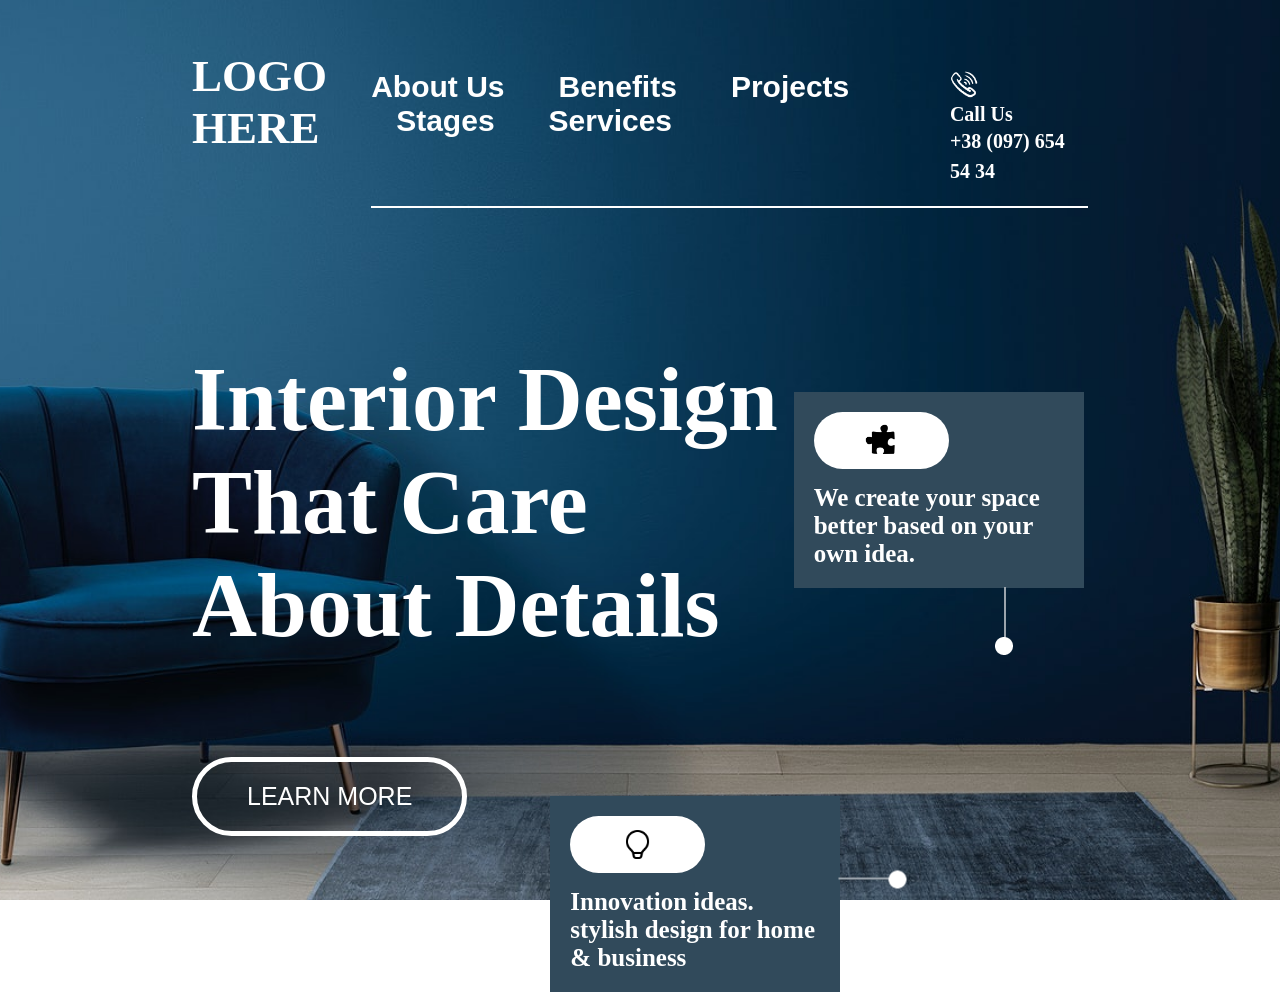
==== project-10/index.html @ d9344a89 "HTML and CSS" ====
<!DOCTYPE html>
<html lang="en">
  <head>
    <meta charset="UTF-8" />
    <meta http-equiv="X-UA-Compatible" content="IE=edge" />
    <meta name="viewport" content="width=device-width, initial-scale=1.0" />
    <title>Project 10 | MCS</title>
    <link rel="stylesheet" href="css/style.css" />
  </head>
  <body>
    <div class="container">
      <nav class="nav-bar">
        <div class="logo">
          <h1>LOGO HERE</h1>
        </div>
        <div class="line">
          <ul class="item-lists">
            <li class="item-list">About Us</li>
            <li class="item-list">Benefits</li>
            <li class="item-list">Projects</li>
            <li class="item-list">Stages</li>
            <li class="item-list">Services</li>
          </ul>
          <div class="call-detail">
            <div>
              <img
                src="images/callus.png"
                width="28px"
                height="28px"
                alt="Phone Call"
              />
            </div>
            <div>
              <p>Call Us</p>
              <a href="#">+38 (097) 654 54 34</a>
            </div>
          </div>
        </div>
      </nav>

      <main class="main-section">
        <div class="left-section">
          <h1>Interior design that care about details</h1>
          <button>learn more</button>
        </div>
        <div class="right-section">
          <div class="card">
            <img src="images/puzzle.png" alt="Phone Call" />
            <p>We create your space better based on your own idea.</p>
          </div>
          <div class="card">
            <img src="images/light.png" alt="Phone Call" />
            <p>Innovation ideas. stylish design for home & business</p>
          </div>
        </div>
      </main>
    </div>
  </body>
</html>
---- project-10/css/style.css ----
* {
  margin: 0;
  padding: 0;
  outline: 0;
}
body {
  background: url(../images/bg.jpg) no-repeat center center fixed;
  background-size: cover;
  color: #fff;
}
nav.nav-bar {
  /* display: flex;
  flex-direction: row;
  justify-content: space-around;
  align-items: center; */
  display: grid;
  grid-template-columns: 0.5fr 2fr;
  margin: 50px 15%;
}
.line {
  border-bottom: 2px solid #fff;
  padding: 20px 0;
  display: flex;
  justify-content: space-between;
}
nav .logo h1 {
  font-size: 45px;
}
ul.item-lists li {
  list-style-type: none;
  display: inline-block;
  padding: 0 25px;
  font-size: 30px;
  font-family: sans-serif;
  font-weight: 600;
}
ul.item-lists li:first-child {
  padding-left: 0px;
}
.main-section {
  /* display: flex;
  flex-direction: row;
  justify-content: center; */
  display: grid;
  grid-template-columns: 2fr 1fr;
  margin: 140px 15% 0px 15%;
  align-items: center;
}
h1 {
  font-size: 90px;
  text-transform: capitalize;
}
button {
  text-transform: uppercase;
  border: 5px solid #fff;
  padding: 20px 50px;
  border-radius: 40px;
  font-size: 25px;
  background: transparent;
  color: #fff;
  margin: 100px 0;
}
.call-detail {
  display: flex;
  flex-wrap: wrap;
  align-items: center;
  font-size: 20px;
  font-weight: 700;
}
.call-detail a {
  text-decoration: none;
  color: #fff;
  line-height: 30px;
}
.call-detail img {
  margin-right: 6px;
}

.right-section {
  position: relative;
  display: flex;
  flex-direction: column;
  justify-content: space-around;
  align-items: center;
}
.card {
  background-color: #314a5b;
  padding: 20px;
  font-size: 20px;
  font-weight: 700;
  width: 250px;
  margin: 0px;
}
.card:first-child {
  position: absolute;
  top: -250px;
}
.card:last-child {
  position: absolute;
  left: -239px;
  bottom: -350px;
}
.card:first-child::after {
  content: url("../images/line.png");
  position: absolute;
  bottom: -82px;
  right: 20%;
}
.card:last-child::after {
  content: url("../images/line.png");
  position: absolute;
  right: -60px;
  top: 40px;
  transform: rotate(270deg);
}
.card img {
  background-color: #fff;
  padding: 11px 50px;
  border-radius: 50pc;
  height: 35px;
  margin: 0 0 10px 0;
}
.card p {
  font-size: 25px;
}
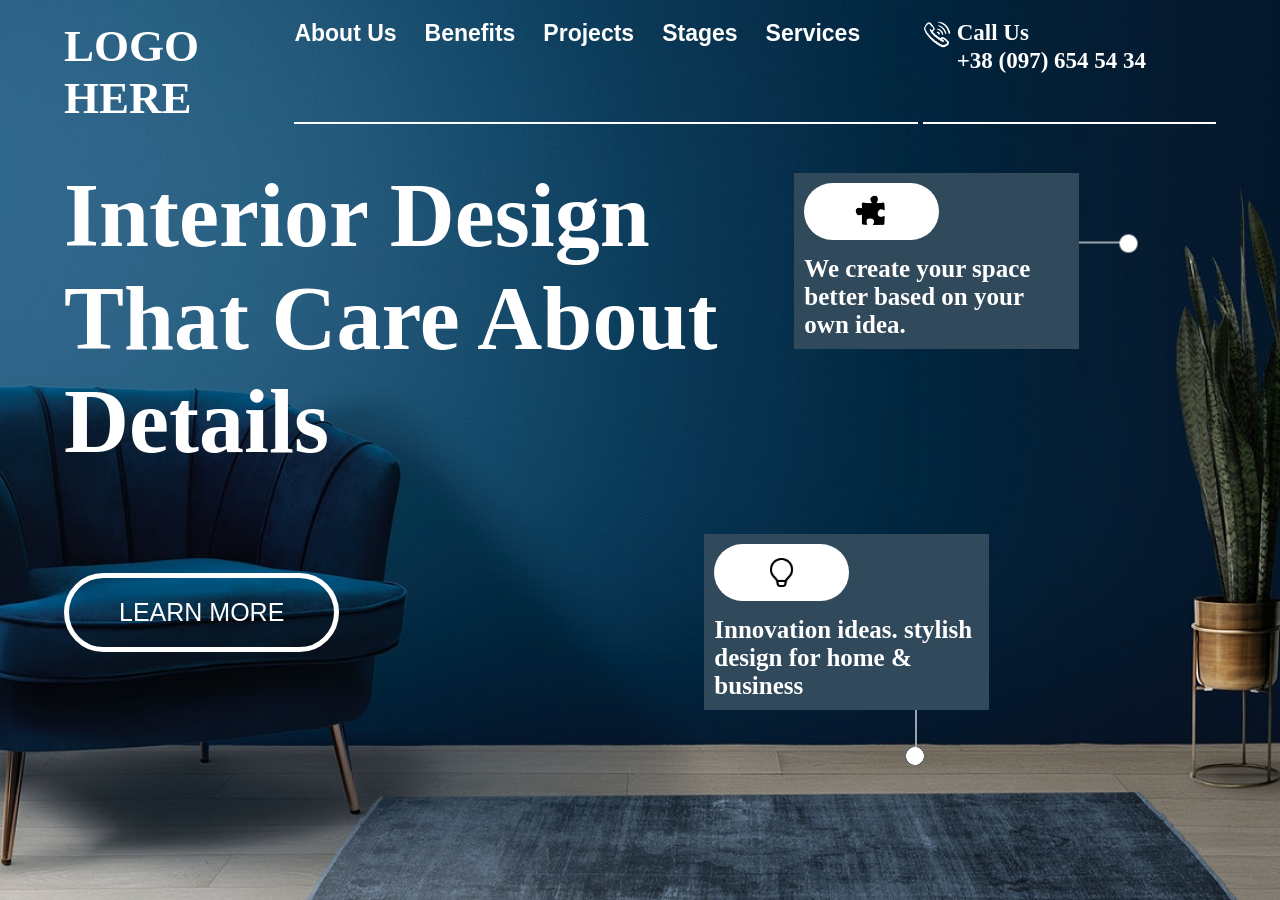
==== commit 3572e40d: "Project 9 and 10 responsive" ====
--- a/project-10/index.html
+++ b/project-10/index.html
@@ -6,6 +6,7 @@
     <meta name="viewport" content="width=device-width, initial-scale=1.0" />
     <title>Project 10 | MCS</title>
     <link rel="stylesheet" href="css/style.css" />
+    <link rel="stylesheet" href="css/reponsive.css" />
   </head>
   <body>
     <div class="container">
--- a/project-10/css/reponsive.css
+++ b/project-10/css/reponsive.css
@@ -0,0 +1,480 @@
+@media  screen and (max-width: 568px){
+    nav.nav-bar {
+        display: grid;
+        grid-template-columns: 0.5fr 2fr;
+        margin: 20px 5%;
+        grid-gap: 25%;
+    }
+    .line {
+        padding: 0px 0;
+        border-bottom: none;
+        justify-content: end;
+    }
+    nav .logo h1 {
+        font-size: 21px;
+    }
+    .call-detail {
+        font-size: 15px;
+        font-weight: 500;
+        border-bottom: 2px solid;
+        align-items: start;
+    }
+    .item-lists{
+        display: none;
+    }
+    .main-section {
+        margin: 40px 5% 0px 5%;
+        grid-template-columns: 1fr;
+        row-gap: 100px;
+    }
+    h1 {
+        font-size: 40px;
+        text-align: center;
+    }
+    button {
+        border: 3px solid #fff;
+        padding: 10px 25px;
+        border-radius: 30px;
+        font-size: 20px;
+        margin: 35px 0;
+        position: absolute;
+        left:  25%;
+    }
+    .right-section{
+        flex-wrap: wrap;
+        align-items: flex-start;
+    }
+    .card {
+        
+        padding: 10px;
+        font-size: 15px;
+        width: 65%;
+        margin:15px;
+    }
+    .card:first-child {
+        position: relative;
+        top: 50%;
+    }
+    .card img{
+        padding: 8px 35px;
+        height: 22px;
+    }
+    .card p {
+        font-size: 20px;
+    }
+    .card:last-child {
+        position: relative;
+         left: 0; 
+        bottom: 0;
+    }
+    .card:last-child::after {
+        position: absolute;
+        right: -19.5%;
+        top: -100%;
+    }
+    .card:first-child::after {
+        top: 225%;
+        right: 10%;
+    }
+
+
+}
+@media screen and (min-width: 569px) and (max-width: 768px) {
+    nav.nav-bar {
+        display: grid;
+        grid-template-columns: 0.5fr 2fr;
+        margin: 20px 5%;
+        
+    }
+    ul.item-lists li {
+        
+        padding: 0 5px;
+        font-size: 13px;
+        font-weight: 400;
+    }
+    nav .item-lists{
+        width: 68%;
+        border-bottom: 2px solid;
+        margin-right: 5px;
+    }
+    .line {
+        padding: 0px 0;
+        border-bottom: none;
+        justify-content: end;
+    }
+    nav .logo h1 {
+        font-size: 25px;
+    }
+    .call-detail {
+        font-size: 13px;
+        font-weight: 400;
+        border-bottom: 2px solid;
+        align-items: start;
+        width: 32%;
+    }
+    
+    .main-section {
+        margin: 40px 5% 0px 5%;
+        grid-template-columns: 1fr;
+        row-gap: 100px;
+    }
+    h1 {
+        font-size: 50px;
+        text-align: center;
+    }
+    button {
+        border: 4px solid #fff;
+        padding: 10px 25px;
+        border-radius: 30px;
+        font-size: 21px;
+        margin: 35px 0;
+        position: absolute;
+        left:  35%;
+    }
+    .right-section{
+        flex-wrap: wrap;
+        align-items: center;
+    }
+    .card {
+        
+        padding: 10px;
+        font-size: 15px;
+        width: 50%;
+        margin:15px;
+    }
+    .card:first-child {
+        position: relative;
+        top: 50%;
+    }
+    .card img{
+        padding:12px 40px;
+        height: 27px;
+    }
+    .card p {
+        font-size: 22px;
+    }
+    .card:last-child {
+        position: relative;
+         left: 0; 
+        bottom: 0;
+    }
+    .card:last-child::after {
+        position: absolute;
+        right: -13.5%;
+        top: -100%;
+        z-index: -1;
+    }
+    .card:first-child::after {
+        top: 215%;
+        right: 10%;
+    }
+}
+
+@media  screen and (min-width: 769px) and (max-width: 992px){ 
+    nav.nav-bar {
+        display: grid;
+        grid-template-columns: 0.5fr 2fr;
+        margin: 20px 5%;
+        
+    }
+    ul.item-lists li {
+        
+        padding: 0 3px;
+        font-size: 18px;
+        font-weight: 500;
+    }
+    nav .item-lists{
+        width: 68%;
+        border-bottom: 2px solid;
+        margin-right: 5px;
+    }
+    
+    .line {
+        padding: 0px 0;
+        border-bottom: none;
+        justify-content: end;
+    }
+    nav .logo h1 {
+        font-size: 32px;
+    }
+    .call-detail {
+        font-size: 18px;
+        font-weight: 500;
+        border-bottom: 2px solid;
+        align-items: start;
+        width: 32%;
+    }
+    
+    .main-section {
+        margin: 40px 5% 0px 5%;
+        grid-template-columns: 1.6fr 1fr;
+        column-gap: 0px;
+    }
+    h1 {
+        font-size: 65px;
+    }
+    button {
+        border: 5px solid #fff;
+        padding: 15px 40px;
+        border-radius: 30px;
+        font-size: 23px;
+        margin: 35px 0;
+       
+    }
+    .right-section{
+        flex-wrap: wrap;
+        align-items: center;
+    }
+    .card {
+        
+        padding: 10px;
+        width: 75%;
+    }
+    .card:first-child {
+        position: absolute;
+        top: -190px;
+        left:5px;
+    }
+    .card img{
+        padding:11px 45px;
+        height: 27px;
+    }
+    .card p {
+        font-size: 22px;
+    }
+    .card:last-child {
+        position: absolute;
+        left: -85px;
+        bottom: -350px;
+    }
+    .card:last-child::after {
+        position: absolute;
+        right: -57.5%;
+        top: -220%;
+        z-index: -1;
+    }
+    .card:first-child::after {
+        bottom: -280%;
+        right: 50%;
+    } 
+}
+
+/* Large devices (desktops, 992px and up) */
+@media  screen and (min-width: 993px) and (max-width: 1200px){ 
+    nav.nav-bar {
+        display: grid;
+        grid-template-columns: 0.5fr 2fr;
+        margin: 20px 5%;
+        
+    }
+    ul.item-lists li {
+        padding: 0 5px;
+        font-size: 21px;
+        font-weight: 600;
+    }
+    nav .item-lists{
+        width: 68%;
+        border-bottom: 2px solid;
+        margin-right: 5px;
+    }
+    
+    .line {
+        padding: 0px 0;
+        border-bottom: none;
+        justify-content: end;
+    }
+    nav .logo h1 {
+        font-size: 40px;
+    }
+    .call-detail {
+        font-size: 21px;
+        font-weight: 600;
+        border-bottom: 2px solid;
+        align-items: start;
+        width: 32%;
+    }
+    
+    .main-section {
+        margin: 40px 5% 0px 5%;
+        grid-template-columns: 1.5fr 1fr;
+        column-gap: 0px;
+    }
+    h1 {
+        font-size: 75px;
+    }
+    
+    .right-section{
+        flex-wrap: wrap;
+        align-items: center;
+    }
+    .card {
+        
+        padding: 10px;
+        width: 68%;
+    }
+    .card:first-child {
+        position: absolute;
+        top: -285px;
+        left:5px;
+    }
+    
+    .card:last-child {
+        position: absolute;
+        left: -85px;
+        bottom: -252px;
+    }
+    .card:last-child::after {
+        position: absolute;
+        right: -50%;
+        top: -190%;
+        z-index: -1;
+    }
+    .card:first-child::after {
+        bottom: -245%;
+        right: 50%;
+    } 
+}
+
+/* X-Large devices (large desktops, 1200px and up)*/
+@media  screen and (min-width: 1201px) and (max-width: 1400px){ 
+    nav.nav-bar {
+        display: grid;
+        grid-template-columns: 0.5fr 2fr;
+        margin: 20px 5%;
+        
+    }
+    ul.item-lists li {
+        padding: 0 12px;
+        font-size: 23px;
+        font-weight: 600;
+    }
+    nav .item-lists{
+        width: 68%;
+        border-bottom: 2px solid;
+        margin-right: 5px;
+    }
+    
+    .line {
+        padding: 0px 0;
+        border-bottom: none;
+        justify-content: end;
+    }
+    
+    .call-detail {
+        font-size: 23px;
+        font-weight: 600;
+        border-bottom: 2px solid;
+        align-items: start;
+        width: 32%;
+    }
+    
+    .main-section {
+        margin: 40px 5% 0px 5%;
+        grid-template-columns: 1.7fr 1fr;
+        column-gap: 0px;
+    }
+    
+    
+    .right-section{
+        flex-wrap: wrap;
+        align-items: center;
+    }
+    .card {
+        
+        padding: 10px;
+        width: 62%;
+    }
+    .card:first-child {
+        position: absolute;
+        top: -285px;
+        left:5px;
+    }
+    
+    .card:last-child {
+        position: absolute;
+        left: -85px;
+        bottom: -252px;
+    }
+    .card:last-child::after {
+        position: absolute;
+        right: -50%;
+        top: -190%;
+        z-index: -1;
+    }
+    .card:first-child::after {
+        bottom: -245%;
+        right: 50%;
+    } 
+}
+
+/* XX-Large devices (larger desktops, 1400px and up)*/
+@media (min-width: 1400px) { 
+    nav.nav-bar {
+        display: grid;
+        grid-template-columns: 0.5fr 2fr;
+        margin: 20px 5%;
+        
+    }
+    ul.item-lists li {
+        padding: 0 12px;
+        font-size: 23px;
+        font-weight: 600;
+    }
+    nav .item-lists{
+        width: 68%;
+        border-bottom: 2px solid;
+        margin-right: 5px;
+    }
+    
+    .line {
+        padding: 0px 0;
+        border-bottom: none;
+        justify-content: end;
+    }
+    
+    .call-detail {
+        font-size: 23px;
+        font-weight: 600;
+        border-bottom: 2px solid;
+        align-items: start;
+        width: 32%;
+    }
+    
+    .main-section {
+        margin: 40px 5% 0px 5%;
+        grid-template-columns: 1.8fr 1fr;
+        column-gap: 0px;
+    }
+    
+    
+    .right-section{
+        flex-wrap: wrap;
+        align-items: center;
+    }
+    .card {
+        
+        padding: 10px;
+        width: 75%;
+    }
+    .card:first-child {
+        position: absolute;
+        top: -260px;
+        left:5px;
+    }
+    
+    .card:last-child {
+        position: absolute;
+        left: -85px;
+        bottom: -325px;
+    }
+    .card:last-child::after {
+        position: absolute;
+        right: -45%;
+        top: -275%;
+        z-index: -1;
+    }
+    .card:first-child::after {
+        bottom: -275%;
+        right: 35%;
+    }
+ }
